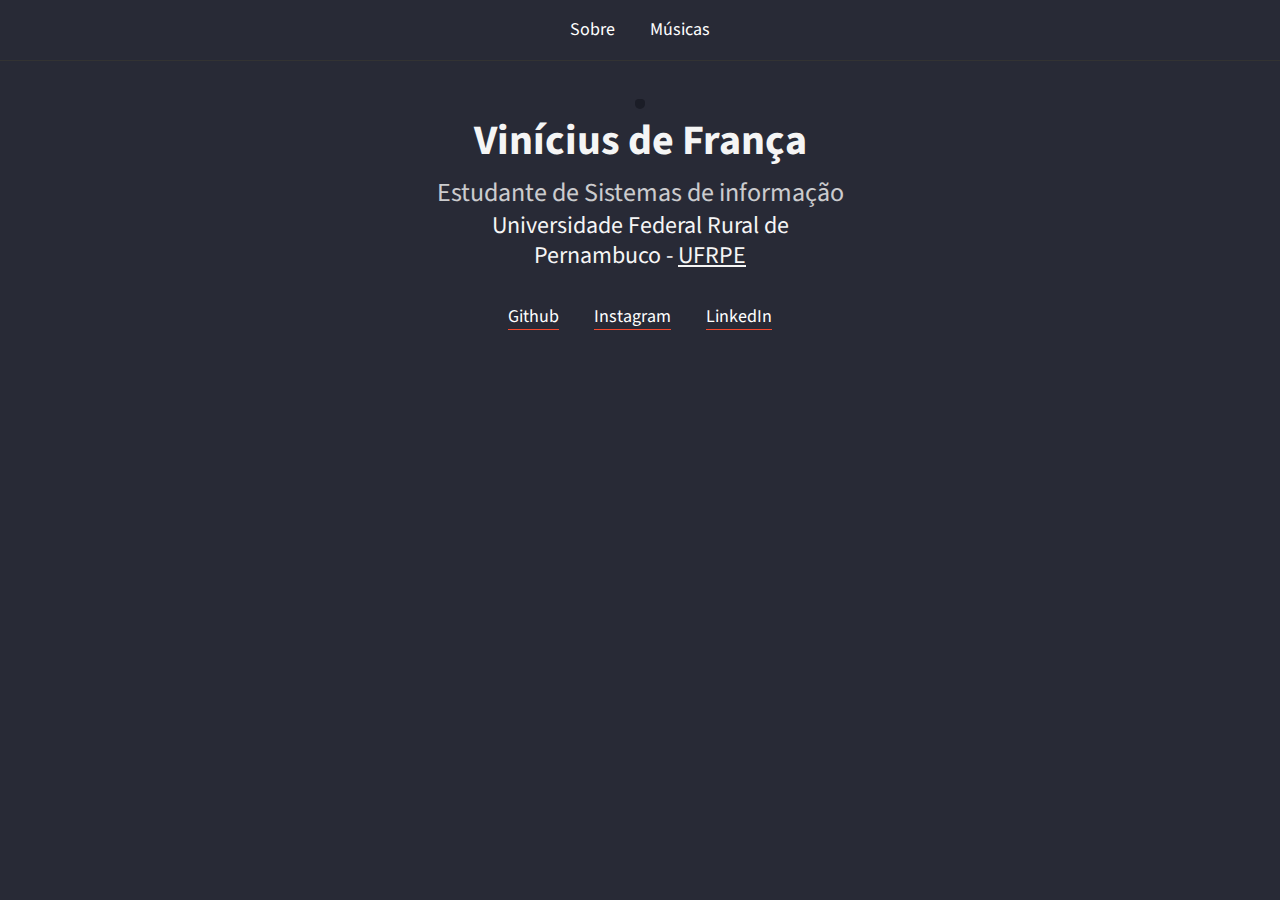
==== Iniciando no Front-end/Aula/index.html @ 6f2c9c36 "reorganizando" ====
<!DOCTYPE html>
<html>

<head>
    <title>Vinícius de França</title>
    <link rel="icon" href="favicon.png" type="image/x-icon" />
    <link rel="stylesheet" href="styles.css">
</head>

<body>
    <header>
        <div class="links">
            <a href="index.html">Sobre</a>
            <a href="musicas.html">Músicas</a>
        </div>
    </header>
</body>
<div id="Wrapper">
    <img src="/Aula/2ece5783-d145-4bdd-8b8c-8a0cfce6fc60.jpg" alt="">
    <h1>Vinícius de França</h1>
    <h2>Estudante de Sistemas de informação</h2>
    <p>Universidade Federal Rural de Pernambuco - <a href="http://www.ufrpe.br" target="_blank">UFRPE</a></p>
</div>
<div id="links-footer" class="links">
    <a href="https://www.github.com/b1gvini" target="_blank">Github</a>
    <a href="https://www.instagram.com/b1gvini" target="_blank">Instagram</a>
    <a href="https://www.linkedin.com/in/vgfranca" target="_blank">LinkedIn</a>

</div>

</html>
---- Iniciando no Front-end/Aula/styles.css ----
@import "https://fonts.googleapis.com/css?family=Source+Sans+Pro:400,600,700&display=swap";

:root {
    --color-links: rgb(247, 74, 47);
    --color-rocket:#7159c1;
}

*{
    margin: 0;
    padding: 0;
    border: 0;

}

body {
    background: #282a36;
    font-family: 'Source Sans Pro', sans-serif;    
    color: whitesmoke
}

header{
    padding: 16px;
    border-bottom: 1px solid #333;
}

.links{
    text-align: center;
}

.links a{
    color: white;
    font-size: 18px;
    line-height: 28px;
    margin: 0 16px;
    text-decoration: none;
}

.links a:hover{
    color: var(--color-links);
    transition: color 200ms;
}

#Wrapper{
    text-align: center;
    padding: 32px;
}

#Wrapper img{
    border-radius: 450px 450px 600px 600px;
    border: 5px solid #1b1d27;
    max-width:300px;
    max-height:200px;
    width: auto;
    height: auto;
}
#Wrapper h1{
    font-size: 42px;
    line-height: 52px;
    font-weight: bold;
}
#Wrapper h2{
    font-size: 26px;
    line-height: 36px;
    font-weight: normal;
    margin-top: 8px;
    opacity: 0.8;
}
#Wrapper p{
    max-width: 400px;
    margin: 0 auto;
    font-size: 24px;
    line-height: 30px;
}
#Wrapper p a{
    color: whitesmoke;
    
    
}
#Wrapper p a:hover{
    transition: color 200ms;
    color: var(--color-links)
    
}
#links-footer a{
    border-bottom: 1px solid var(--color-links);
}

/*
*
*
** CARDS **
*
*
*/

.cards{
    max-width: 800px;
    margin: 0 auto;
    display: grid;
    grid-template-columns: 1fr 1fr 1fr;
    gap: 20px;
}
.card{
    background-color: var(--color-rocket);
}
.card__image-container img{
    width: 100%;
}
.card__content,
.card__info{
    padding: 24px;

}
.card__info{
    display: grid;
    grid-template-columns: 1fr 1fr;
}
.card__price{
    background-color: var(--color-rocket);
    filter: brightness(90%);
    padding: 5px 10px;
    border-radius: 20px;
    text-align: center;
}
/* MODAL OVERLAY */

.modal-overlay{
    background-color: rgba(0,0,0, 0.7);
    width: 100%;
    height: 100%;
    position: fixed;
    top: 0
}
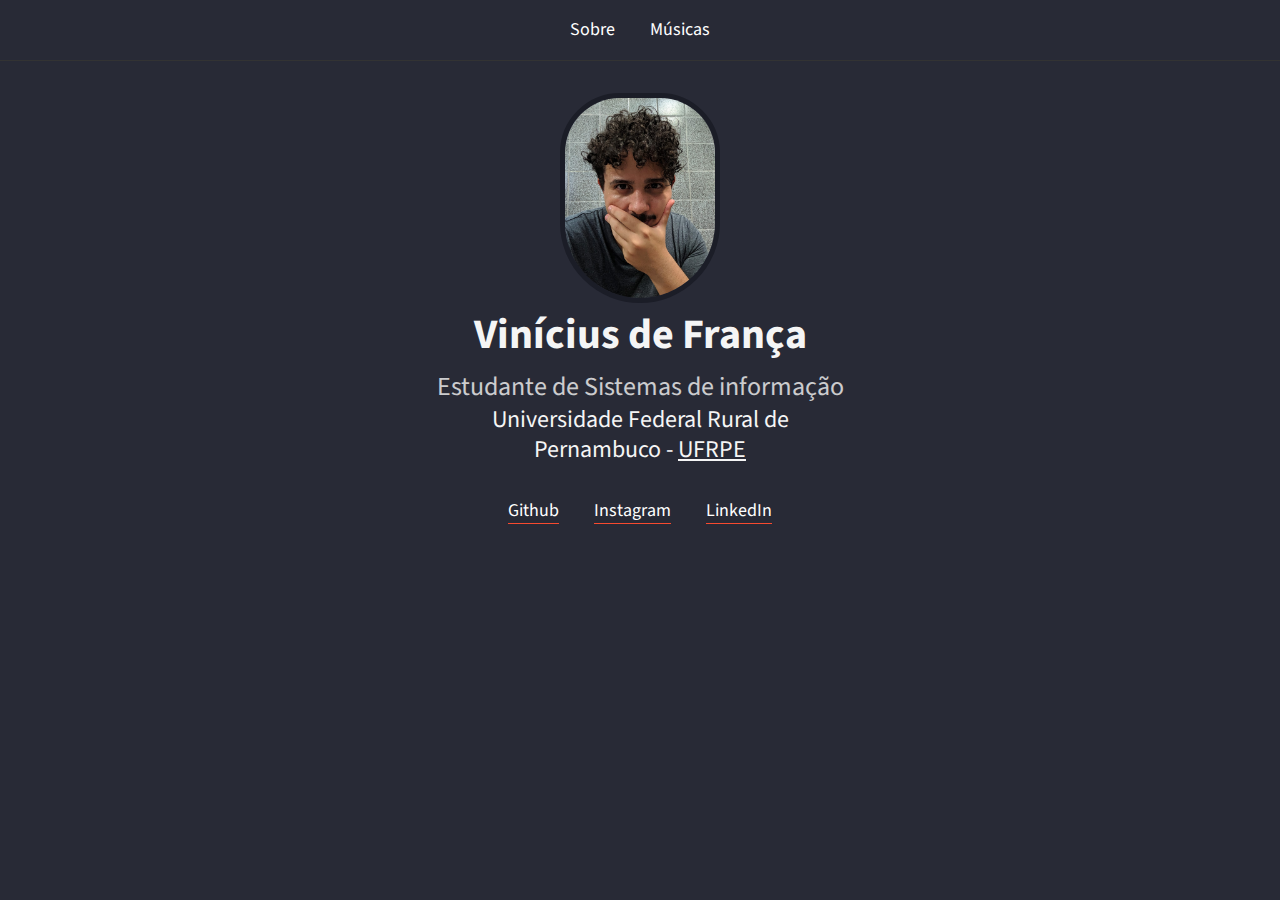
==== commit 5e1cb6ee: "Corrigido desafio 2-3" ====
--- a/Iniciando no Front-end/Aula/index.html
+++ b/Iniciando no Front-end/Aula/index.html
@@ -16,7 +16,7 @@
     </header>
 </body>
 <div id="Wrapper">
-    <img src="/Aula/2ece5783-d145-4bdd-8b8c-8a0cfce6fc60.jpg" alt="">
+    <img src="2ece5783-d145-4bdd-8b8c-8a0cfce6fc60.jpg" alt="">
     <h1>Vinícius de França</h1>
     <h2>Estudante de Sistemas de informação</h2>
     <p>Universidade Federal Rural de Pernambuco - <a href="http://www.ufrpe.br" target="_blank">UFRPE</a></p>
--- a/Iniciando no Front-end/Aula/styles.css
+++ b/Iniciando no Front-end/Aula/styles.css
@@ -2,7 +2,7 @@
 
 :root {
     --color-links: rgb(247, 74, 47);
-    --color-rocket:#7159c1;
+    --color-rocket:#403469;
 }
 
 *{
@@ -129,5 +129,36 @@
     width: 100%;
     height: 100%;
     position: fixed;
-    top: 0
+    top: 0;
+    opacity: 0;
+    visibility: hidden;
+    
+}
+.modal{
+    background-color: white;
+    width: 90%;
+    height: 90%;
+    margin: 5vh auto;
+    position: relative;
+}
+.modal .close-modal{
+    color: black;
+    position: absolute;
+    right: 8px;
+    top: 8px;
+    cursor:pointer;
+}
+
+/* MODAL.ACTIVE */
+.modal-overlay.active{
+    opacity: 1;
+    visibility: visible;
+}
+
+iframe{
+    width: 100%;
+    height: 90%;
+    position: absolute;
+    top: 5%
+    
 }